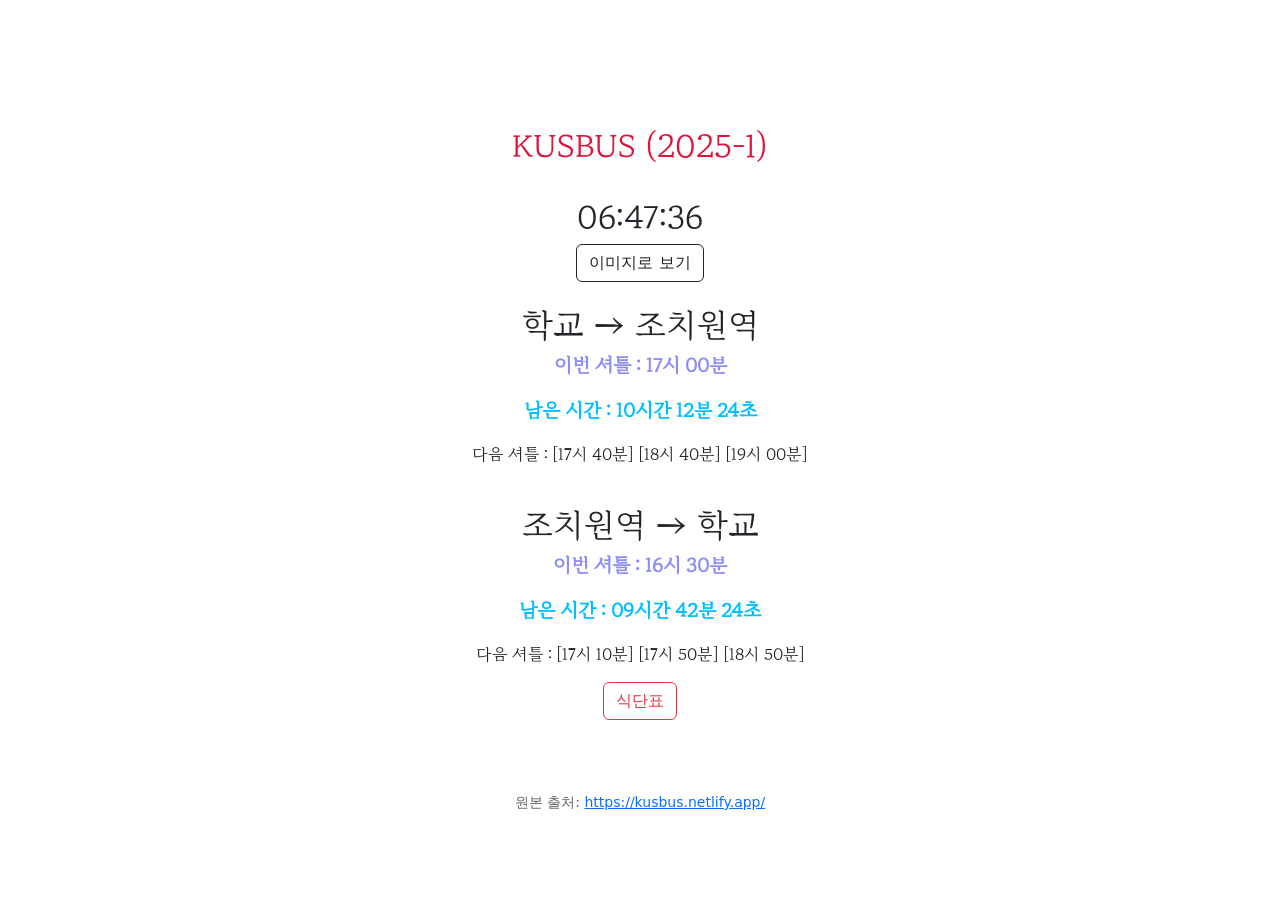
==== index.html @ 4e04165c "init project" ====
<!DOCTYPE html>
<html lang="ko">
<head>
    <meta charset="UTF-8">
    <meta name="viewport" content="width=device-width, initial-scale=1.0">
    <title>고대 세종 셔틀버스</title>
    
    <!-- PWA 설정 -->
    <meta name="theme-color" content="#000000">
    <meta name="description" content="고대 세종 셔틀버스 시간표">
    <meta name="apple-mobile-web-app-capable" content="yes">
    <meta name="apple-mobile-web-app-status-bar-style" content="black">
    <meta name="apple-mobile-web-app-title" content="KUSBUS">
    <link rel="manifest" href="manifest.json">
    <link rel="apple-touch-icon" href="icon-192.png">
    
    <link rel="stylesheet" href="style.css">
    <!-- 광고 스크립트는 오프라인에서 작동하지 않으므로 제거 또는 주석 처리 -->
    <!-- <script async src="https://pagead2.googlesyndication.com/pagead/js/adsbygoogle.js?client=ca-pub-6684243039322670" crossorigin="anonymous"></script> -->
     <link href="css/bootstrap.min.css" rel="stylesheet">
     <script src="js/bootstrap.bundle.min.js"></script>
     <script src="js/jquery-3.7.0.js"></script>
     <link href="css/maru-buri.css" rel="stylesheet">
     
</head>
<body>
    
    

    <br><br><br><br>
    <h2 class="kusbus">KUSBUS (2025-1)</h2>
    <!-- <h2><span class="kusbus">KUSBUS </span>(2024-1)</h2> -->
    <br>
    
    <h2 id="clock"></h2>
    <button class='btn-outline-dark btn' id="openImageModal">이미지로 보기</button>
    
    <br>
    <div class="center">
        <h2>학교 → 조치원역</h2>
        <p id="toStationCurrentTargetTime"></p>
        <p id="toStationRemainingTime"></p>
        <p id="toStationNextTargetTime"></p>
    </div>
    <br>
    <div class="center">
        <h2>조치원역 → 학교</h2>
        <p id="toSchoolCurrentTargetTime"></p>
        <p id="toSchoolRemainingTime"></p>
        <p id="toSchoolNextTargetTime"></p>
    </div>

    <a class="btn-outline-danger btn" href="https://sejong.korea.ac.kr/campuslife/facilities/dining/weeklymenu">식단표</a>
    <br>
    
    <!-- 이미지 모달 -->
    <dialog id="imageModal">
        <div class="modal-content">
            <div class="modal-header">
                <h3>버스 시간표</h3>
                <button class="modal-close" id="closeImageModal" aria-label="닫기">&times;</button>
            </div>
            <div class="modal-body">
                <img src="busschedule/busSchedule.jpg" alt="버스 시간표" class="bus-schedule-image">
            </div>
        </div>
    </dialog>
    
    <!-- 출처 표기 -->
    <footer style="margin-top: 2rem; padding: 1rem; text-align: center; color: #666; font-size: 0.875rem;">
        <p>원본 출처: <a href="https://kusbus.netlify.app/" target="_blank" rel="noopener noreferrer">https://kusbus.netlify.app/</a></p>
    </footer>
    <br>

    <!-- 광고 배너는 오프라인에서 작동하지 않으므로 제거 또는 주석 처리 -->
    <!-- <div class="ad-banner">
            <ins class="kakao_ad_area" style="display:none;" 
                data-ad-unit    = "DAN-uk8ZlVU4YuIdDqEA" 
                data-ad-width   = "250" 
                data-ad-height  = "250"></ins> 
        <script type="text/javascript" src="//t1.daumcdn.net/kas/static/ba.min.js" async></script>
        </div> -->
    
    <script src="app.js"></script>
    <script>
        // Service Worker 등록
        if ('serviceWorker' in navigator) {
            window.addEventListener('load', () => {
                navigator.serviceWorker.register('/service-worker.js')
                    .then((registration) => {
                        console.log('Service Worker 등록 성공:', registration.scope);
                    })
                    .catch((error) => {
                        console.log('Service Worker 등록 실패:', error);
                    });
            });
        }
        
        // 이미지 모달 제어
        const imageModal = document.getElementById('imageModal');
        const openImageModalBtn = document.getElementById('openImageModal');
        const closeImageModalBtn = document.getElementById('closeImageModal');
        
        openImageModalBtn.addEventListener('click', () => {
            imageModal.showModal();
        });
        
        closeImageModalBtn.addEventListener('click', () => {
            imageModal.close();
        });
        
        // 모달 배경 클릭 시 닫기
        imageModal.addEventListener('click', (event) => {
            if (event.target === imageModal) {
                imageModal.close();
            }
        });
        
        // ESC 키로 닫기
        imageModal.addEventListener('keydown', (event) => {
            if (event.key === 'Escape') {
                imageModal.close();
            }
        });
    </script>
</body>
</html>
---- style.css ----
body {
    display: flex;
    flex-direction: column;
    align-items: center;
    justify-content: center;
    height: 100vh;
    text-align: center;
}
#toSchoolRemainingTime,#toStationRemainingTime{
	font-weight : bolder; 
	color: deepskyblue;
	font-size:1.2em;
}

#toStationCurrentTargetTime,#toSchoolCurrentTargetTime{
	font-weight : bolder;
	color: #8C8CF5;
	font-size:1.2em;
}
.kusbus{
    color:crimson;
    font-family: 'MaruBuri';
}
.center,h2{
    text-align: center;
    font-family: 'MaruBuri';
}

/* 이미지 모달 스타일 */
#imageModal {
    padding: 0;
    border: none;
    border-radius: 8px;
    max-width: 90vw;
    max-height: 90vh;
    width: auto;
    background: transparent;
}

#imageModal::backdrop {
    background: rgba(0, 0, 0, 0.7);
    backdrop-filter: blur(2px);
}

.modal-content {
    position: relative;
    background: white;
    border-radius: 8px;
    overflow: hidden;
    box-shadow: 0 4px 20px rgba(0, 0, 0, 0.3);
}

.modal-header {
    display: flex;
    justify-content: space-between;
    align-items: center;
    padding: 1rem;
    background: #f8f9fa;
    border-bottom: 1px solid #dee2e6;
}

.modal-header h3 {
    margin: 0;
    font-family: 'MaruBuri';
    color: #333;
}

.modal-close {
    background: none;
    border: none;
    font-size: 2rem;
    line-height: 1;
    cursor: pointer;
    color: #666;
    padding: 0;
    width: 2rem;
    height: 2rem;
    display: flex;
    align-items: center;
    justify-content: center;
    transition: color 0.2s;
}

.modal-close:hover {
    color: #000;
}

.modal-body {
    padding: 1rem;
    display: flex;
    justify-content: center;
    align-items: center;
    background: white;
}

.bus-schedule-image {
    max-width: 100%;
    height: auto;
    border-radius: 4px;
}

/* 모바일 반응형 */
@media (max-width: 768px) {
    #imageModal {
        max-width: 95vw;
        max-height: 95vh;
    }
    
    .modal-body {
        padding: 0.5rem;
    }
    
    .modal-header {
        padding: 0.75rem;
    }
}
---- css/maru-buri.css ----
@font-face {
    font-family: 'MaruBuri';
    src: url('../fonts/MaruBuri/MaruBuri-Regular.woff2') format("woff2");
}

@font-face {
    font-family: 'MaruBuriSemiBold';
    src: url('../fonts/MaruBuri/MaruBuri-SemiBold.woff2') format("woff2");
}

@font-face {
    font-family: 'MaruBuriBold';
    src: url('../fonts/MaruBuri/MaruBuri-Bold.woff2') format("woff2");
}

@font-face {
    font-family: 'MaruBuriLight';
    src: url('../fonts/MaruBuri/MaruBuri-Light.woff2') format("woff2");
}

@font-face {
    font-family: 'MaruBuriExtraLight';
    src: url('../fonts/MaruBuri/MaruBuri-ExtraLight.woff2') format("woff2");
}
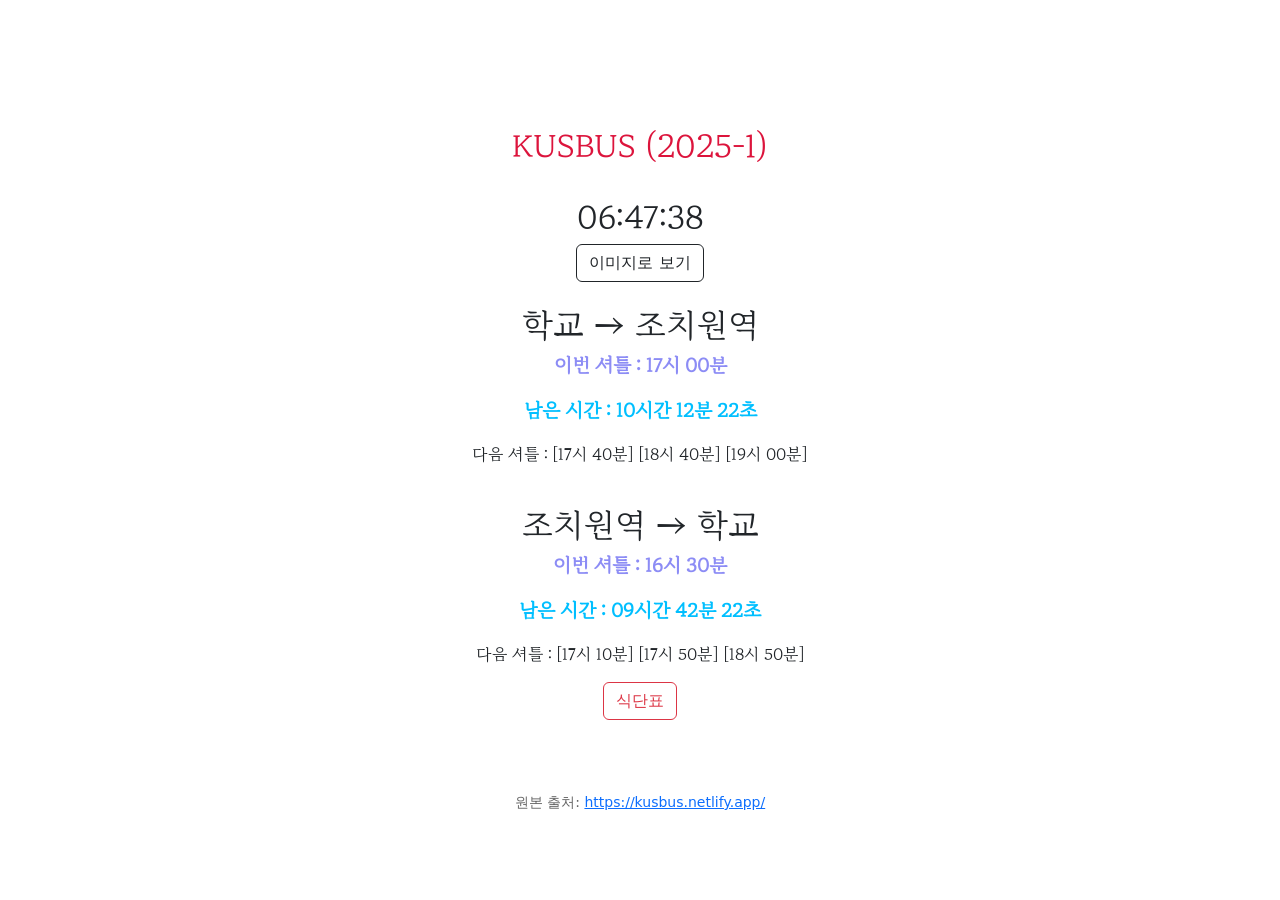
==== commit b0978aad: "광고 제거" ====
--- a/index.html
+++ b/index.html
@@ -15,8 +15,6 @@
     <link rel="apple-touch-icon" href="icon-192.png">
     
     <link rel="stylesheet" href="style.css">
-    <!-- 광고 스크립트는 오프라인에서 작동하지 않으므로 제거 또는 주석 처리 -->
-    <!-- <script async src="https://pagead2.googlesyndication.com/pagead/js/adsbygoogle.js?client=ca-pub-6684243039322670" crossorigin="anonymous"></script> -->
      <link href="css/bootstrap.min.css" rel="stylesheet">
      <script src="js/bootstrap.bundle.min.js"></script>
      <script src="js/jquery-3.7.0.js"></script>
@@ -71,15 +69,6 @@
         <p>원본 출처: <a href="https://kusbus.netlify.app/" target="_blank" rel="noopener noreferrer">https://kusbus.netlify.app/</a></p>
     </footer>
     <br>
-
-    <!-- 광고 배너는 오프라인에서 작동하지 않으므로 제거 또는 주석 처리 -->
-    <!-- <div class="ad-banner">
-            <ins class="kakao_ad_area" style="display:none;" 
-                data-ad-unit    = "DAN-uk8ZlVU4YuIdDqEA" 
-                data-ad-width   = "250" 
-                data-ad-height  = "250"></ins> 
-        <script type="text/javascript" src="//t1.daumcdn.net/kas/static/ba.min.js" async></script>
-        </div> -->
     
     <script src="app.js"></script>
     <script>
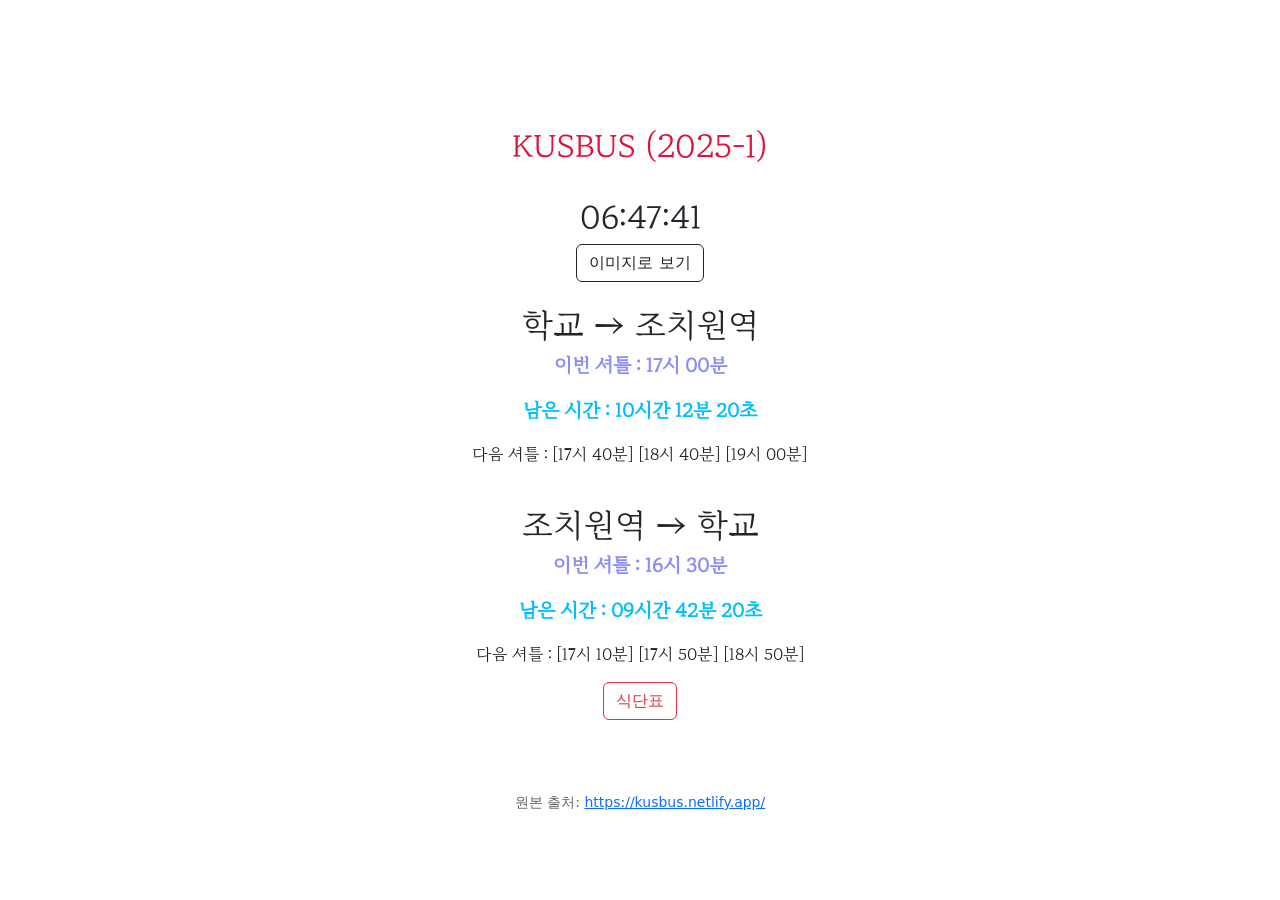
==== commit b173baef: "Implement PWA installation toast feature with corresponding styles and functionality" ====
--- a/index.html
+++ b/index.html
@@ -63,6 +63,21 @@
             </div>
         </div>
     </dialog>
+    
+    <!-- PWA 설치 토스트 -->
+    <div id="installToast" class="install-toast" style="display: none;">
+        <div class="install-toast-content">
+            <div class="install-toast-icon">📱</div>
+            <div class="install-toast-text">
+                <strong>앱으로 설치하기</strong>
+                <span>오프라인에서도 사용할 수 있어요!</span>
+            </div>
+            <div class="install-toast-buttons">
+                <button id="installBtn" class="install-btn">설치</button>
+                <button id="dismissInstallBtn" class="dismiss-btn" aria-label="닫기">&times;</button>
+            </div>
+        </div>
+    </div>
     
     <!-- 출처 표기 -->
     <footer style="margin-top: 2rem; padding: 1rem; text-align: center; color: #666; font-size: 0.875rem;">
@@ -111,6 +126,88 @@
                 imageModal.close();
             }
         });
+        
+        // PWA 설치 토스트
+        let deferredPrompt;
+        const installToast = document.getElementById('installToast');
+        const installBtn = document.getElementById('installBtn');
+        const dismissInstallBtn = document.getElementById('dismissInstallBtn');
+        
+        // 이미 설치되어 있는지 확인
+        function isInstalled() {
+            return window.matchMedia('(display-mode: standalone)').matches || 
+                   window.navigator.standalone === true ||
+                   document.referrer.includes('android-app://');
+        }
+        
+        // 로컬 스토리지에서 설치 토스트 거부 여부 확인
+        function wasInstallDismissed() {
+            return localStorage.getItem('pwa-install-dismissed') === 'true';
+        }
+        
+        // 설치 토스트 표시
+        function showInstallToast() {
+            if (!isInstalled() && !wasInstallDismissed() && deferredPrompt) {
+                installToast.style.display = 'block';
+                setTimeout(() => {
+                    installToast.classList.add('show');
+                }, 100);
+            }
+        }
+        
+        // 설치 토스트 숨기기
+        function hideInstallToast() {
+            installToast.classList.remove('show');
+            setTimeout(() => {
+                installToast.style.display = 'none';
+            }, 300);
+        }
+        
+        // beforeinstallprompt 이벤트 감지
+        window.addEventListener('beforeinstallprompt', (e) => {
+            // 기본 프롬프트 방지
+            e.preventDefault();
+            // 이벤트 저장
+            deferredPrompt = e;
+            // 3초 후 토스트 표시
+            setTimeout(showInstallToast, 3000);
+        });
+        
+        // 설치 버튼 클릭
+        installBtn.addEventListener('click', async () => {
+            if (!deferredPrompt) {
+                return;
+            }
+            
+            // 설치 프롬프트 표시
+            deferredPrompt.prompt();
+            
+            // 사용자 선택 대기
+            const { outcome } = await deferredPrompt.userChoice;
+            
+            if (outcome === 'accepted') {
+                console.log('사용자가 PWA 설치를 승인했습니다');
+            } else {
+                console.log('사용자가 PWA 설치를 거부했습니다');
+            }
+            
+            // 이벤트 초기화
+            deferredPrompt = null;
+            hideInstallToast();
+        });
+        
+        // 닫기 버튼 클릭
+        dismissInstallBtn.addEventListener('click', () => {
+            localStorage.setItem('pwa-install-dismissed', 'true');
+            hideInstallToast();
+        });
+        
+        // 설치 완료 감지
+        window.addEventListener('appinstalled', () => {
+            console.log('PWA가 설치되었습니다');
+            deferredPrompt = null;
+            hideInstallToast();
+        });
     </script>
 </body>
 </html>
--- a/style.css
+++ b/style.css
@@ -99,6 +99,101 @@
     border-radius: 4px;
 }
 
+/* PWA 설치 토스트 스타일 */
+.install-toast {
+    position: fixed;
+    bottom: 20px;
+    left: 50%;
+    transform: translateX(-50%) translateY(100px);
+    z-index: 10000;
+    max-width: 90%;
+    width: 400px;
+    opacity: 0;
+    transition: opacity 0.3s ease, transform 0.3s ease;
+}
+
+.install-toast.show {
+    opacity: 1;
+    transform: translateX(-50%) translateY(0);
+}
+
+.install-toast-content {
+    background: white;
+    border-radius: 12px;
+    box-shadow: 0 4px 20px rgba(0, 0, 0, 0.3);
+    padding: 1rem;
+    display: flex;
+    align-items: center;
+    gap: 1rem;
+    font-family: 'MaruBuri', sans-serif;
+}
+
+.install-toast-icon {
+    font-size: 2rem;
+    flex-shrink: 0;
+}
+
+.install-toast-text {
+    flex: 1;
+    display: flex;
+    flex-direction: column;
+    gap: 0.25rem;
+}
+
+.install-toast-text strong {
+    font-size: 1rem;
+    color: #333;
+    font-weight: bold;
+}
+
+.install-toast-text span {
+    font-size: 0.875rem;
+    color: #666;
+}
+
+.install-toast-buttons {
+    display: flex;
+    gap: 0.5rem;
+    align-items: center;
+}
+
+.install-btn {
+    background: #007bff;
+    color: white;
+    border: none;
+    border-radius: 6px;
+    padding: 0.5rem 1rem;
+    font-size: 0.875rem;
+    font-weight: bold;
+    cursor: pointer;
+    transition: background 0.2s;
+    font-family: 'MaruBuri', sans-serif;
+}
+
+.install-btn:hover {
+    background: #0056b3;
+}
+
+.dismiss-btn {
+    background: none;
+    border: none;
+    font-size: 1.5rem;
+    line-height: 1;
+    cursor: pointer;
+    color: #999;
+    padding: 0;
+    width: 1.5rem;
+    height: 1.5rem;
+    display: flex;
+    align-items: center;
+    justify-content: center;
+    transition: color 0.2s;
+}
+
+.dismiss-btn:hover {
+    color: #333;
+}
+
 /* 모바일 반응형 */
 @media (max-width: 768px) {
     #imageModal {
@@ -113,4 +208,31 @@
     .modal-header {
         padding: 0.75rem;
     }
+    
+    .install-toast {
+        width: calc(100% - 40px);
+        max-width: none;
+        bottom: 10px;
+    }
+    
+    .install-toast-content {
+        padding: 0.875rem;
+    }
+    
+    .install-toast-icon {
+        font-size: 1.5rem;
+    }
+    
+    .install-toast-text strong {
+        font-size: 0.9375rem;
+    }
+    
+    .install-toast-text span {
+        font-size: 0.8125rem;
+    }
+    
+    .install-btn {
+        padding: 0.4375rem 0.875rem;
+        font-size: 0.8125rem;
+    }
 }
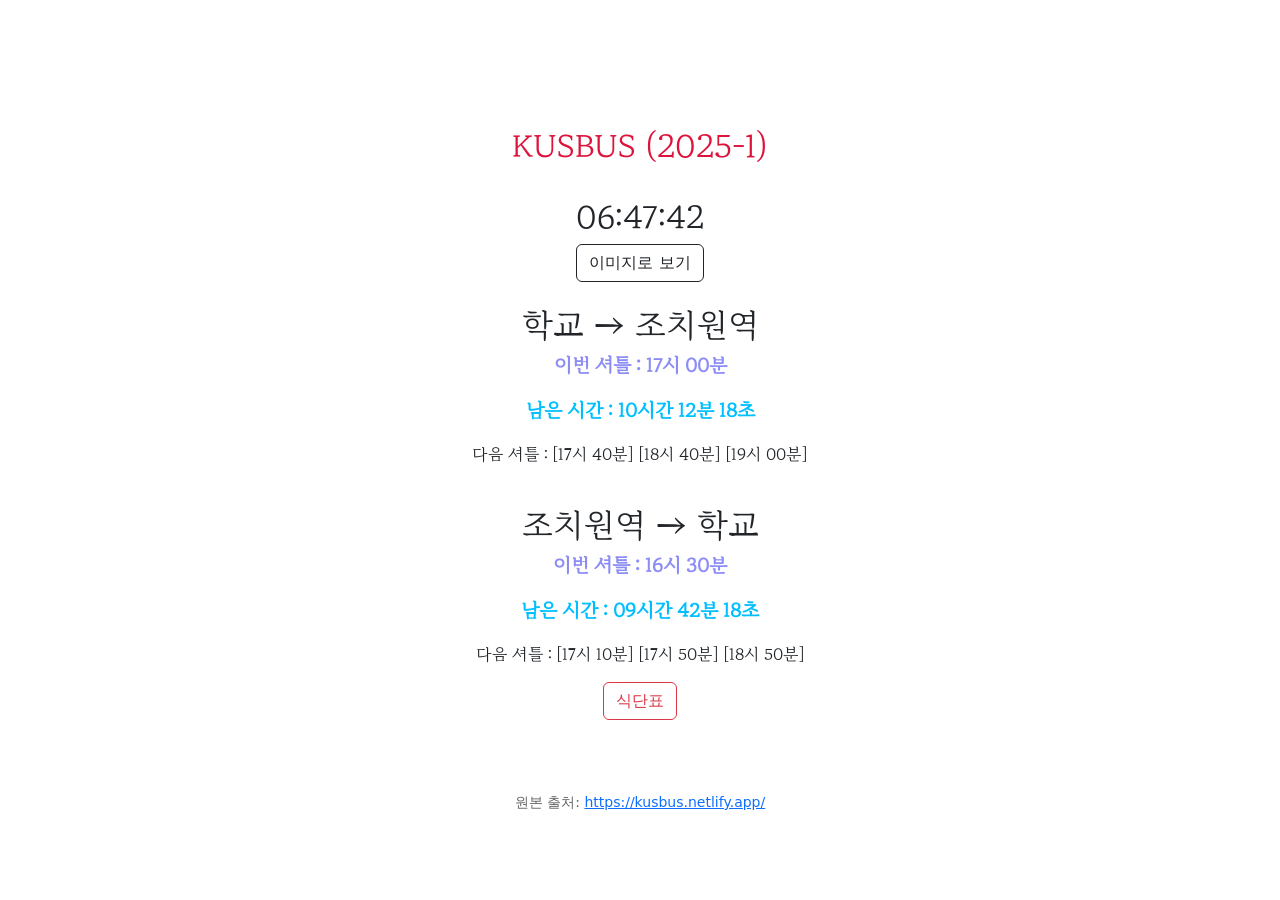
==== commit cefae63b: "Update bus schedule times and replace image references; add new bus schedule PNG file" ====
--- a/index.html
+++ b/index.html
@@ -48,7 +48,7 @@
         <p id="toSchoolNextTargetTime"></p>
     </div>
 
-    <a class="btn-outline-danger btn" href="https://sejong.korea.ac.kr/campuslife/facilities/dining/weeklymenu">식단표</a>
+    <a class="btn-outline-danger btn" href="https://gpa.korea.ac.kr/koreaSejong/8028/subview.do">식단표</a>
     <br>
     
     <!-- 이미지 모달 -->
@@ -59,7 +59,7 @@
                 <button class="modal-close" id="closeImageModal" aria-label="닫기">&times;</button>
             </div>
             <div class="modal-body">
-                <img src="busschedule/busSchedule.jpg" alt="버스 시간표" class="bus-schedule-image">
+                <img src="busschedule/busSchedule.png" alt="버스 시간표" class="bus-schedule-image">
             </div>
         </div>
     </dialog>
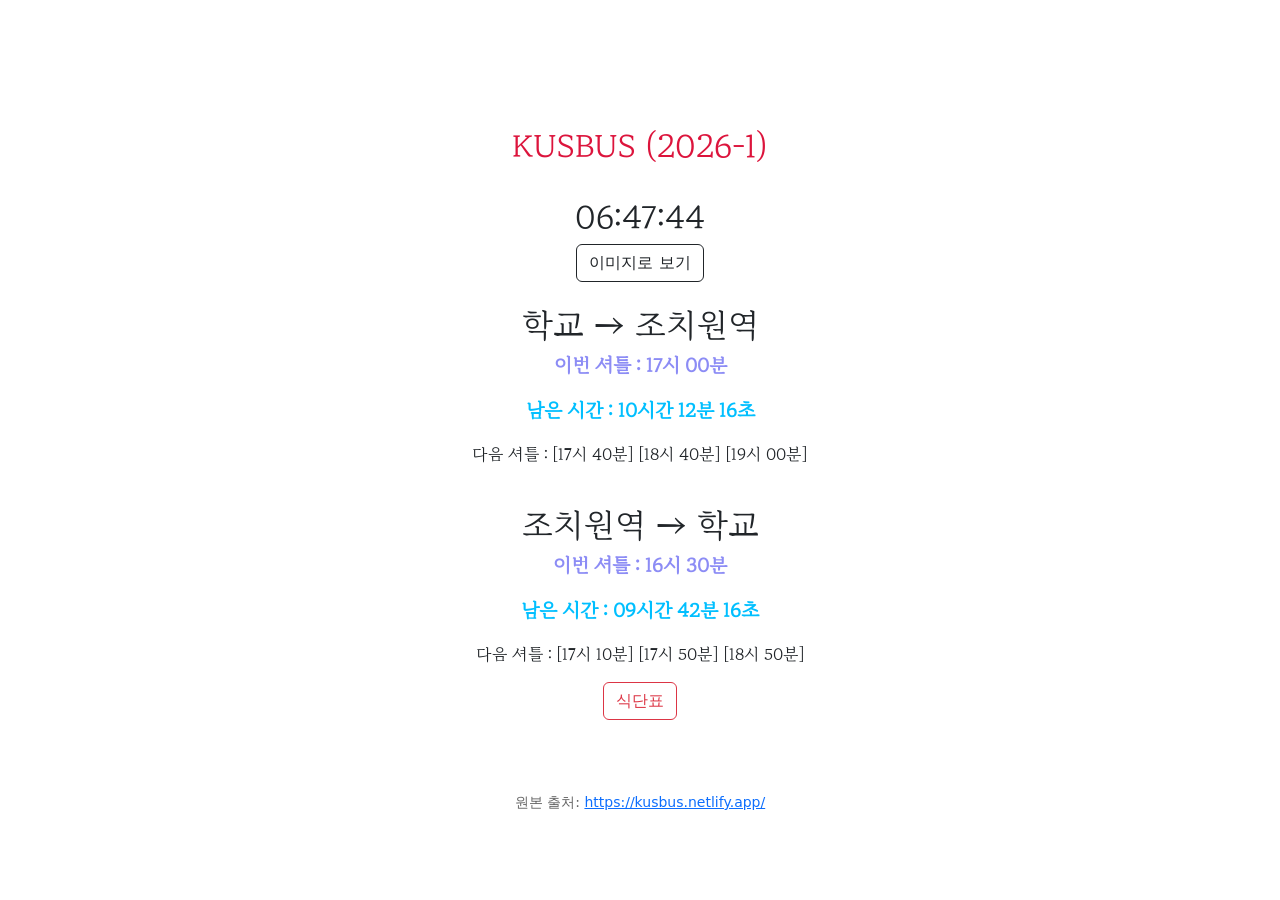
==== commit 82c55e1f: "Update KUSBUS header year from 2025 to 2026" ====
--- a/index.html
+++ b/index.html
@@ -26,7 +26,7 @@
     
 
     <br><br><br><br>
-    <h2 class="kusbus">KUSBUS (2025-1)</h2>
+    <h2 class="kusbus">KUSBUS (2026-1)</h2>
     <!-- <h2><span class="kusbus">KUSBUS </span>(2024-1)</h2> -->
     <br>
     
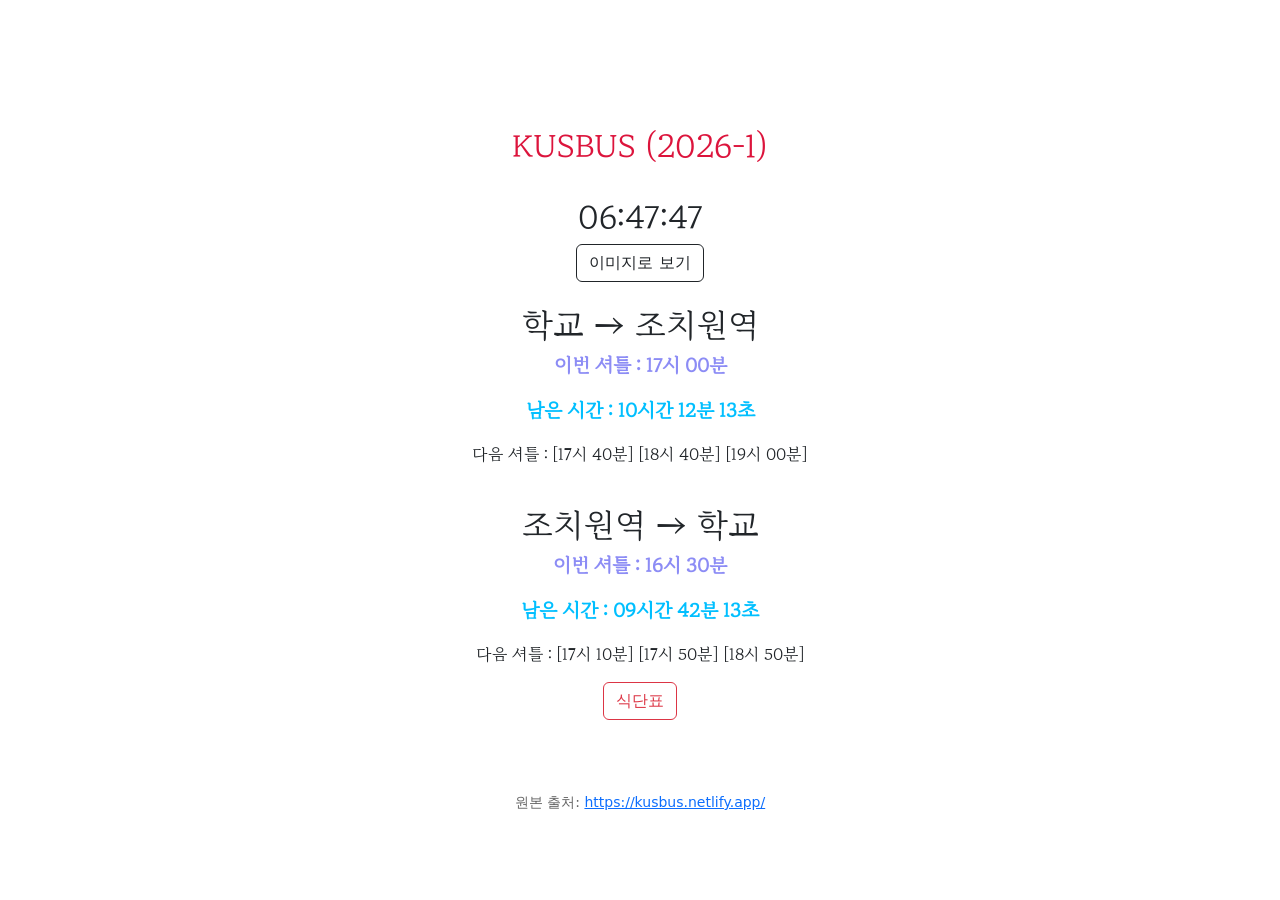
==== commit c1fc7a66: "Enhance PWA functionality by adding update notification toast and refactoring service worker registr" ====
--- a/index.html
+++ b/index.html
@@ -48,7 +48,7 @@
         <p id="toSchoolNextTargetTime"></p>
     </div>
 
-    <a class="btn-outline-danger btn" href="https://gpa.korea.ac.kr/koreaSejong/8028/subview.do">식단표</a>
+    <a class="btn-outline-danger btn" href="https://gpa.korea.ac.kr/koreaSejong/8028/subview.do" target="_blank">식단표</a>
     <br>
     
     <!-- 이미지 모달 -->
@@ -78,6 +78,21 @@
             </div>
         </div>
     </div>
+
+    <!-- PWA 업데이트 안내 토스트 -->
+    <div id="updateToast" class="install-toast" style="display: none;">
+        <div class="install-toast-content">
+            <div class="install-toast-icon">UP</div>
+            <div class="install-toast-text">
+                <strong>새 버전이 준비되었습니다</strong>
+                <span>새로고침하면 최신 버스 시간표를 사용할 수 있어요.</span>
+            </div>
+            <div class="install-toast-buttons">
+                <button id="reloadBtn" class="install-btn">새로고침</button>
+                <button id="dismissUpdateBtn" class="dismiss-btn" aria-label="닫기">&times;</button>
+            </div>
+        </div>
+    </div>
     
     <!-- 출처 표기 -->
     <footer style="margin-top: 2rem; padding: 1rem; text-align: center; color: #666; font-size: 0.875rem;">
@@ -86,128 +101,6 @@
     <br>
     
     <script src="app.js"></script>
-    <script>
-        // Service Worker 등록
-        if ('serviceWorker' in navigator) {
-            window.addEventListener('load', () => {
-                navigator.serviceWorker.register('/service-worker.js')
-                    .then((registration) => {
-                        console.log('Service Worker 등록 성공:', registration.scope);
-                    })
-                    .catch((error) => {
-                        console.log('Service Worker 등록 실패:', error);
-                    });
-            });
-        }
-        
-        // 이미지 모달 제어
-        const imageModal = document.getElementById('imageModal');
-        const openImageModalBtn = document.getElementById('openImageModal');
-        const closeImageModalBtn = document.getElementById('closeImageModal');
-        
-        openImageModalBtn.addEventListener('click', () => {
-            imageModal.showModal();
-        });
-        
-        closeImageModalBtn.addEventListener('click', () => {
-            imageModal.close();
-        });
-        
-        // 모달 배경 클릭 시 닫기
-        imageModal.addEventListener('click', (event) => {
-            if (event.target === imageModal) {
-                imageModal.close();
-            }
-        });
-        
-        // ESC 키로 닫기
-        imageModal.addEventListener('keydown', (event) => {
-            if (event.key === 'Escape') {
-                imageModal.close();
-            }
-        });
-        
-        // PWA 설치 토스트
-        let deferredPrompt;
-        const installToast = document.getElementById('installToast');
-        const installBtn = document.getElementById('installBtn');
-        const dismissInstallBtn = document.getElementById('dismissInstallBtn');
-        
-        // 이미 설치되어 있는지 확인
-        function isInstalled() {
-            return window.matchMedia('(display-mode: standalone)').matches || 
-                   window.navigator.standalone === true ||
-                   document.referrer.includes('android-app://');
-        }
-        
-        // 로컬 스토리지에서 설치 토스트 거부 여부 확인
-        function wasInstallDismissed() {
-            return localStorage.getItem('pwa-install-dismissed') === 'true';
-        }
-        
-        // 설치 토스트 표시
-        function showInstallToast() {
-            if (!isInstalled() && !wasInstallDismissed() && deferredPrompt) {
-                installToast.style.display = 'block';
-                setTimeout(() => {
-                    installToast.classList.add('show');
-                }, 100);
-            }
-        }
-        
-        // 설치 토스트 숨기기
-        function hideInstallToast() {
-            installToast.classList.remove('show');
-            setTimeout(() => {
-                installToast.style.display = 'none';
-            }, 300);
-        }
-        
-        // beforeinstallprompt 이벤트 감지
-        window.addEventListener('beforeinstallprompt', (e) => {
-            // 기본 프롬프트 방지
-            e.preventDefault();
-            // 이벤트 저장
-            deferredPrompt = e;
-            // 3초 후 토스트 표시
-            setTimeout(showInstallToast, 3000);
-        });
-        
-        // 설치 버튼 클릭
-        installBtn.addEventListener('click', async () => {
-            if (!deferredPrompt) {
-                return;
-            }
-            
-            // 설치 프롬프트 표시
-            deferredPrompt.prompt();
-            
-            // 사용자 선택 대기
-            const { outcome } = await deferredPrompt.userChoice;
-            
-            if (outcome === 'accepted') {
-                console.log('사용자가 PWA 설치를 승인했습니다');
-            } else {
-                console.log('사용자가 PWA 설치를 거부했습니다');
-            }
-            
-            // 이벤트 초기화
-            deferredPrompt = null;
-            hideInstallToast();
-        });
-        
-        // 닫기 버튼 클릭
-        dismissInstallBtn.addEventListener('click', () => {
-            localStorage.setItem('pwa-install-dismissed', 'true');
-            hideInstallToast();
-        });
-        
-        // 설치 완료 감지
-        window.addEventListener('appinstalled', () => {
-            console.log('PWA가 설치되었습니다');
-            deferredPrompt = null;
-            hideInstallToast();
-        });
-    </script>
+    <script src="pwa.js"></script>
 </body>
 </html>
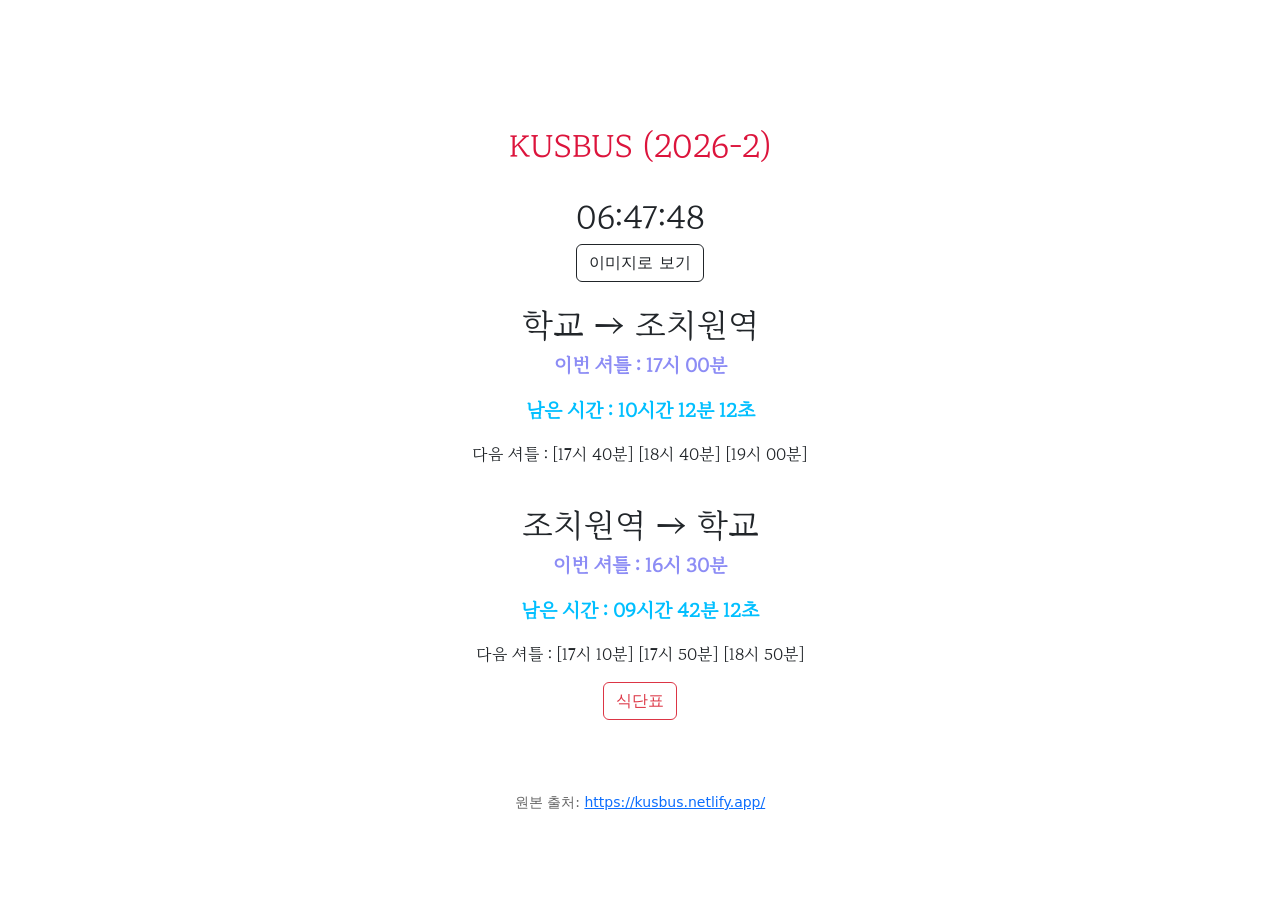
==== commit edd34493: "Update KUSBUS header to version 2026-2 and replace bus schedule image with new JPEG file" ====
--- a/index.html
+++ b/index.html
@@ -26,7 +26,7 @@
     
 
     <br><br><br><br>
-    <h2 class="kusbus">KUSBUS (2026-1)</h2>
+    <h2 class="kusbus">KUSBUS (2026-2)</h2>
     <!-- <h2><span class="kusbus">KUSBUS </span>(2024-1)</h2> -->
     <br>
     
@@ -59,7 +59,7 @@
                 <button class="modal-close" id="closeImageModal" aria-label="닫기">&times;</button>
             </div>
             <div class="modal-body">
-                <img src="busschedule/busSchedule.png" alt="버스 시간표" class="bus-schedule-image">
+                <img src="busschedule/26_2.jpeg" alt="버스 시간표" class="bus-schedule-image">
             </div>
         </div>
     </dialog>
